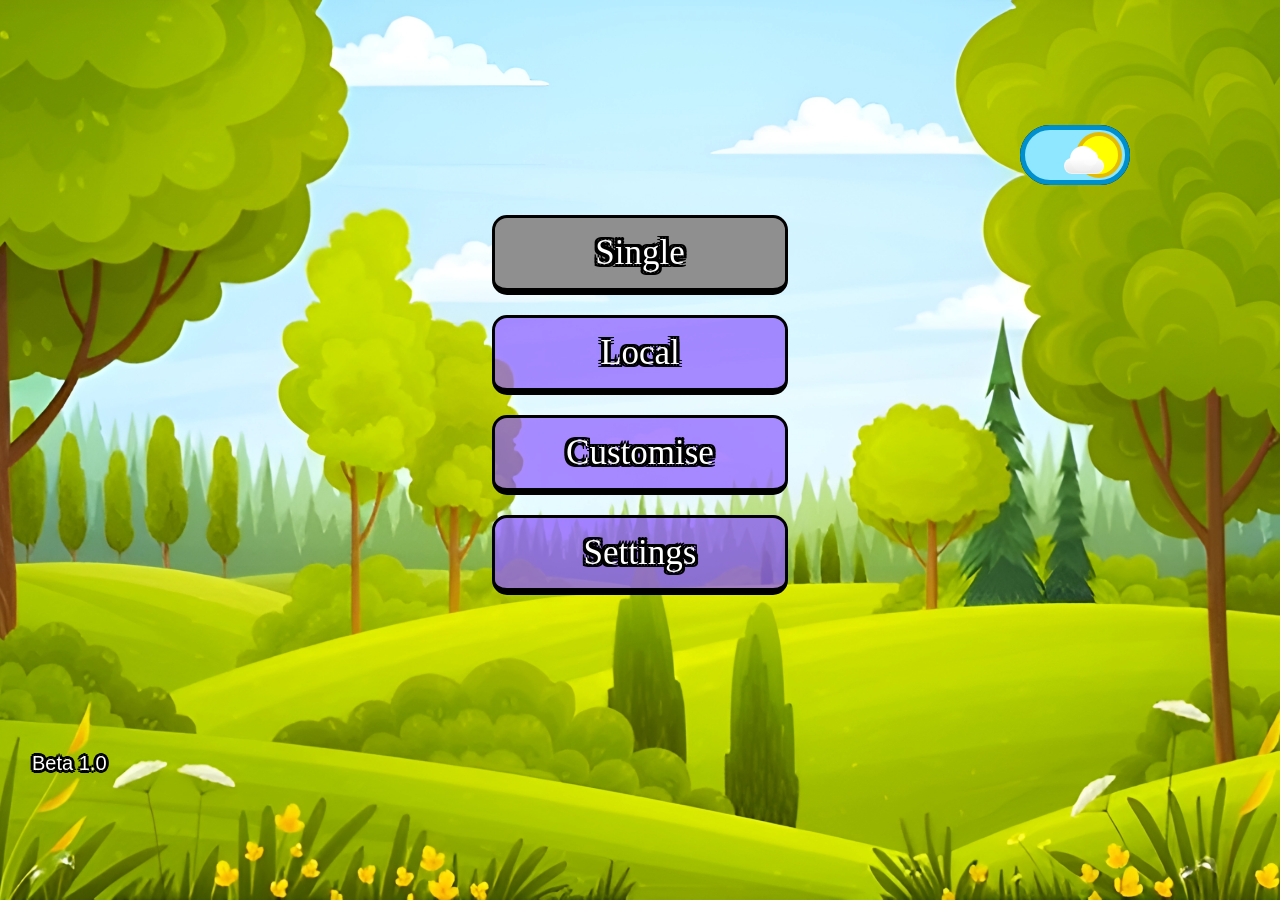
==== menu/menu.html @ 77eb9a35 "Rename index.html to menu.html" ====
<!DOCTYPE html>
<html lang="en">
  <head>
    <script src="./node.js"></script>
    <link rel="stylesheet" href="style.css" />
    <meta charset="UTF-8" />
    <meta name="viewport" content="width=device-width, initial-scale=1.0" />
    <title>Code of Logic</title>
  </head>
  <body>
    <div class="container_day" id="Photo_day">
      <div class="container_daynight">
        <div class="day" id="Day" onclick="Check()">
          <div class="sun" id="Sun"></div>
        </div>
        <div class="cloud" id="Cloud" onclick="Check()"></div>
        <div class="night" id="Night">
          <div class="moon" id="Moon">
            <div class="moon_sircle1"></div>
            <div class="moon_sircle2"></div>
            <div class="moon_sircle3"></div>
          </div>
          <div class="star star1"></div>
          <div class="star star2"></div>
          <div class="star star3"></div>
          <div class="star star4"></div>
          <div class="star star5"></div>
          <div class="star star6"></div>
        </div>
      </div>
      <audio id="Sound" src="./sounds/sound.mp3" type="audio/mpeg"></audio>
      <audio
        id="Sound1"
        src="./sounds/sound copy.mp3"
        type="audio/mpeg"
      ></audio>
      <audio
        id="Sound2"
        src="./sounds/sound copy 2.mp3"
        type="audio/mpeg"
      ></audio>
      <audio
        id="Sound3"
        src="./sounds/sound copy 3.mp3"
        type="audio/mpeg"
      ></audio>
      <div class="container_buttons">
        <div class="button1_day" id="Button_1" onmouseover="Sound()">
          Single
        </div>
        <div class="button2_day" id="Button_2" onmouseover="Sound1()">
          Local
        </div>
        <div class="button3_day" id="Button_3" onmouseover="Sound2()">
          Customise
        </div>
        <div class="button4_day" id="Button_4" onmouseover="Sound3()">
          Settings
        </div>
      </div>
      <div class="container_beta">
        <div class="text_beta">Beta 1.0</div>
      </div>
    </div>
  </body>
</html>
---- menu/style.css ----
body {
  overflow: hidden;
  width: 100%;
  height: 100vh;
  margin: 0;
  color: white;
}
.container_day {
  display: flex;
  height: 100%;
  width: 100%;
  background-image: url(./photo/phone1.png);
  background-repeat: no-repeat;
  background-size: cover;
  background-position: center;
  justify-content: center;
  align-items: center;
  flex-direction: column;
}
.container_night {
  display: flex;
  height: 100%;
  width: 100%;
  background-image: url(./photo/phone2.png);
  background-repeat: no-repeat;
  background-size: cover;
  background-position: center;
  justify-content: center;
  align-items: center;
  flex-direction: column;
}
.button1_day {
  display: flex;
  justify-content: center;
  align-items: center;
  background-color: rgb(143, 143, 143);
  border-radius: 15px;
  border: 3px solid black;
  width: 290px;
  height: 70px;
  font-size: 35px;
  font-family: kavoon;
  cursor: pointer;
  border-bottom: 7px solid black;
  text-shadow: -3px -3px 0 #000, 3px -3px 0 #000, -3px 3px 0 #000,
    3px 3px 0 #000, -3px 0 0 #000, 3px 0 0 #000, 0 -3px 0 #000, 0 3px 0 #000;
}
.button1_day:hover {
  background-color: rgb(92, 92, 92);
}
.button2_day {
  display: flex;
  justify-content: center;
  align-items: center;
  background-color: rgba(140, 90, 255, 0.7);
  border-radius: 15px;
  border: 3px solid black;
  width: 290px;
  height: 70px;
  font-size: 35px;
  border-bottom: 7px solid black;
  font-family: kavoon;
  cursor: pointer;
  margin-top: 20px;
  text-shadow: -3px -3px 0 #000, 3px -3px 0 #000, -3px 3px 0 #000,
    3px 3px 0 #000, -3px 0 0 #000, 3px 0 0 #000, 0 -3px 0 #000, 0 3px 0 #000;
}
.button2_day:hover {
  background-color: rgb(140, 90, 255);
}
.button3_day {
  display: flex;
  justify-content: center;
  align-items: center;
  background-color: rgba(140, 90, 255, 0.7);
  border-radius: 15px;
  border: 3px solid black;
  width: 290px;
  border-bottom: 7px solid black;
  height: 70px;
  font-size: 35px;
  font-family: kavoon;
  cursor: pointer;
  margin-top: 20px;
  text-shadow: -3px -3px 0 #000, 3px -3px 0 #000, -3px 3px 0 #000,
    3px 3px 0 #000, -3px 0 0 #000, 3px 0 0 #000, 0 -3px 0 #000, 0 3px 0 #000;
}
.button3_day:hover {
  background-color: rgb(140, 90, 255);
}
.button4_day {
  display: flex;
  justify-content: center;
  align-items: center;
  background-color: rgba(140, 90, 255, 0.75);
  border-radius: 15px;
  border: 3px solid black;
  width: 290px;
  height: 70px;
  font-size: 35px;
  font-family: kavoon;
  cursor: pointer;
  border-bottom: 7px solid black;
  margin-top: 20px;
  text-shadow: -3px -3px 0 #000, 3px -3px 0 #000, -3px 3px 0 #000,
    3px 3px 0 #000, -3px 0 0 #000, 3px 0 0 #000, 0 -3px 0 #000, 0 3px 0 #000;
}
.button4_day:hover {
  background-color: rgb(97, 24, 255);
}
.button1_night {
  display: flex;
  justify-content: center;
  align-items: center;
  background-color: rgb(0, 255, 51);
  border-radius: 15px;
  border: 3px solid black;
  width: 290px;
  height: 70px;
  font-size: 35px;
  font-family: kavoon;
  cursor: pointer;
  border-bottom: 7px solid black;
  text-shadow: -3px -3px 0 #000, 3px -3px 0 #000, -3px 3px 0 #000,
    3px 3px 0 #000, -3px 0 0 #000, 3px 0 0 #000, 0 -3px 0 #000, 0 3px 0 #000;
}
.button1_night:hover {
  background-color: rgb(54, 0, 180);
}
.button2_night {
  display: flex;
  justify-content: center;
  align-items: center;
  background-color: rgb(0, 255, 51);
  border-radius: 15px;
  border: 3px solid black;
  width: 290px;
  height: 70px;
  font-size: 35px;
  border-bottom: 7px solid black;
  font-family: kavoon;
  cursor: pointer;
  margin-top: 20px;
  text-shadow: -3px -3px 0 #000, 3px -3px 0 #000, -3px 3px 0 #000,
    3px 3px 0 #000, -3px 0 0 #000, 3px 0 0 #000, 0 -3px 0 #000, 0 3px 0 #000;
}
.button2_night:hover {
  background-color: rgb(140, 90, 255);
}
.button3_night {
  display: flex;
  justify-content: center;
  align-items: center;
  background-color: rgb(0, 255, 51);
  border-radius: 15px;
  border: 3px solid black;
  width: 290px;
  border-bottom: 7px solid black;
  height: 70px;
  font-size: 35px;
  font-family: kavoon;
  cursor: pointer;
  margin-top: 20px;
  text-shadow: -3px -3px 0 #000, 3px -3px 0 #000, -3px 3px 0 #000,
    3px 3px 0 #000, -3px 0 0 #000, 3px 0 0 #000, 0 -3px 0 #000, 0 3px 0 #000;
}
.button3_night:hover {
  background-color: rgb(140, 90, 255);
}
.button4_night {
  display: flex;
  justify-content: center;
  align-items: center;
  background-color: rgb(0, 255, 51);
  border-radius: 15px;
  border: 3px solid black;
  width: 290px;
  height: 70px;
  font-size: 35px;
  font-family: kavoon;
  cursor: pointer;
  border-bottom: 7px solid black;
  margin-top: 20px;
  text-shadow: -3px -3px 0 #000, 3px -3px 0 #000, -3px 3px 0 #000,
    3px 3px 0 #000, -3px 0 0 #000, 3px 0 0 #000, 0 -3px 0 #000, 0 3px 0 #000;
}
.button4_day:hover {
  background-color: rgb(97, 24, 255);
}
.container_beta {
  display: flex;
  align-items: end;
  margin-left: 5%;
  width: 100%;
  height: 20%;
}
.text_beta {
  color: white;
  font-size: 20px;
  font-family: "Trebuchet MS", "Lucida Sans Unicode", "Lucida Grande",
    "Lucida Sans", Arial, sans-serif;
  text-shadow: -2px -2px 0 #000, 2px -2px 0 #000, -2px 2px 0 #000,
    2px 2px 0 #000, -3px 0 0 #000, 3px 0 0 #000, 0 -3px 0 #000, 0 3px 0 #000;
}

/*?/////////////////////////////////daynight_button////////////////////////////////////////////////// */
.day {
  position: relative;
  width: 100px;
  height: 50px;
  margin-left: 10px;
  background-color: rgb(143, 231, 255);
  border-radius: 35px;
  border: 5px solid rgb(0, 143, 205);
  cursor: pointer;
  z-index: 1;
}
.sun {
  position: relative;
  width: 38px;
  height: 38px;
  background-color: rgb(255, 255, 0);
  border-radius: 50%;
  margin-left: 51px;
  margin-top: 2px;
  border: 4px solid rgb(229, 187, 0);
}

.cloud {
  background-color: #fff;
  background-image: -webkit-linear-gradient(
    hsla(0, 0%, 0%, 0),
    hsla(0, 0%, 0%, 0.1)
  );
  border-radius: 1em;
  box-shadow: inset 0 0 0 1px hsla(0, 0%, 100%, 0.5);
  display: inline-block;
  height: 1em;
  right: 66px;
  top: 33px;
  position: relative;
  width: 40px;
  cursor: pointer;
  z-index: 1;
}
.cloud:after,
.cloud:before {
  background-color: #fff;
  content: "";
  border-radius: 100%;
  position: absolute;
}
.cloud:after {
  background-image: -webkit-linear-gradient(
    hsla(0, 0%, 0%, 0) 50%,
    hsla(0, 0%, 0%, 0.025)
  );
  height: 1em;
  right: 0.4em;
  top: -0.5em;
  width: 1em;
}
.cloud:before {
  background-image: -webkit-linear-gradient(
    hsla(0, 0%, 0%, 0) 50%,
    hsla(0, 0%, 0%, 0.075)
  );
  height: 1.6em;
  left: 0.4em;
  top: -0.75em;
  width: 1.6em;
}
.container_daynight {
  width: 100%;
  display: flex;
  margin-bottom: 30px;
  justify-content: end;
}
/* /////////////////////day/night////////////////////// */

@keyframes sun_anime {
  0% {
    transform: translate(0);
    opacity: 1;
  }
  70% {
    opacity: 0;
  }
  100% {
    transform: translate(-48px);
    opacity: 0;
  }
}
.sun_anime {
  animation: sun_anime 0.8s;
  animation-fill-mode: forwards;
}
@keyframes cloud_anime {
  0% {
    opacity: 1;
  }
  70% {
    opacity: 0;
  }
  100% {
    opacity: 0;
  }
}
.cloud_anime {
  animation: cloud_anime 0.8s;
  animation-fill-mode: forwards;
}
@keyframes day_anime {
  0% {
    opacity: 1;
  }
  70% {
    opacity: 0;
  }
  100% {
    opacity: 0;
  }
}
.day_anime {
  animation: day_anime 0.8s;
  animation-fill-mode: forwards;
}

.night {
  position: relative;
  right: 150px;
  width: 100px;
  height: 50px;
  background-color: rgb(48, 29, 110);
  border-radius: 35px;
  border: 5px solid rgb(0, 0, 0);
  cursor: pointer;
}
.moon {
  position: relative;
  width: 38px;
  height: 38px;
  background-color: rgb(233, 233, 207);
  border-radius: 50%;
  top: 2px;
  left: 53px;
  border: 4px solid rgb(170, 167, 152);
}
.moon_sircle1 {
  position: relative;
  width: 7px;
  height: 8px;
  top: 5px;
  background-color: rgb(223, 223, 197);
  border: 4px solid rgb(170, 167, 152);
  border-radius: 40px;
}
.moon_sircle2 {
  position: relative;
  width: 5px;
  height: 4px;
  top: 10px;
  left: 17px;
  background-color: rgb(223, 223, 197);
  border: 4px solid rgb(170, 167, 152);
  border-radius: 40px;
}
.moon_sircle3 {
  position: relative;
  width: 1px;
  height: 1px;
  left: 28px;
  bottom: 20px;
  background-color: rgb(223, 223, 197);
  border: 4px solid rgb(170, 167, 152);
  border-radius: 40px;
}
.star {
  position: relative;
  width: 5px;
  height: 5px;
  border-radius: 50%;
  background-color: white;
}
.star.star1 {
  bottom: 7px;
  left: 50px;
}
.star.star2 {
  bottom: 45px;
  left: 55px;
  width: 4px;
  height: 4px;
}
.star.star3 {
  bottom: 43px;
  left: 73px;
  width: 3px;
  height: 3px;
}
.star.star4 {
  bottom: 24px;
  left: 80px;
  width: 5px;
  height: 5px;
}
.star.star5 {
  bottom: 55px;
  left: 86px;
  width: 3px;
  height: 3px;
}
.star.star6 {
  bottom: 43px;
  left: 57px;
  width: 3px;
  height: 3px;
}
@keyframes night_anime {
  0% {
    opacity: 0;
  }
  70% {
    opacity: 1;
  }
  100% {
    opacity: 1;
  }
}
.night_anime {
  animation: night_anime 0.8s;
  animation-fill-mode: forwards;
}
@keyframes moon_anime {
  0% {
    transform: translate(0);
    opacity: 0;
  }
  80% {
    opacity: 1;
  }
  100% {
    transform: translate(-50px);
    opacity: 1;
  }
}
.moon_anime {
  animation: moon_anime 0.8s;
  animation-fill-mode: forwards;
}

@keyframes moon_anime_reverse {
  0% {
    transform: translate(-50px);
    opacity: 1;
  }
  70% {
    opacity: 0;
  }
  100% {
    transform: translate(0);
    opacity: 0;
  }
}
.moon_anime_reverse {
  animation: moon_anime_reverse 0.8s;
  animation-fill-mode: forwards;
}

@keyframes night_anime_reverse {
  0% {
    opacity: 1;
  }
  70% {
    opacity: 0;
  }
  100% {
    opacity: 0;
  }
}
.night_anime_reverse {
  animation: night_anime_reverse 0.8s;
  animation-fill-mode: forwards;
}
@keyframes sun_anime_reverse {
  0% {
    transform: translate(-50px);
    opacity: 0;
  }
  80% {
    opacity: 1;
  }
  100% {
    transform: translate(0);
    opacity: 1;
  }
}
.sun_anime_reverse {
  animation: sun_anime_reverse 0.8s;
  animation-fill-mode: forwards;
}
@keyframes cloud_anime_reverse {
  0% {
    opacity: 0;
  }
  50% {
    opacity: 1;
  }
  100% {
    opacity: 1;
  }
}
.cloud_anime_reverse {
  animation: cloud_anime_reverse 0.8s;
  animation-fill-mode: forwards;
}
@keyframes day_anime_reverse {
  0% {
    opacity: 0;
  }
  50% {
    opacity: 1;
  }
  100% {
    opacity: 1;
  }
}
.day_anime_reverse {
  animation: day_anime_reverse 0.8s;
  animation-fill-mode: forwards;
}

/*////////////////////////////////////////////////////////////////////////*/
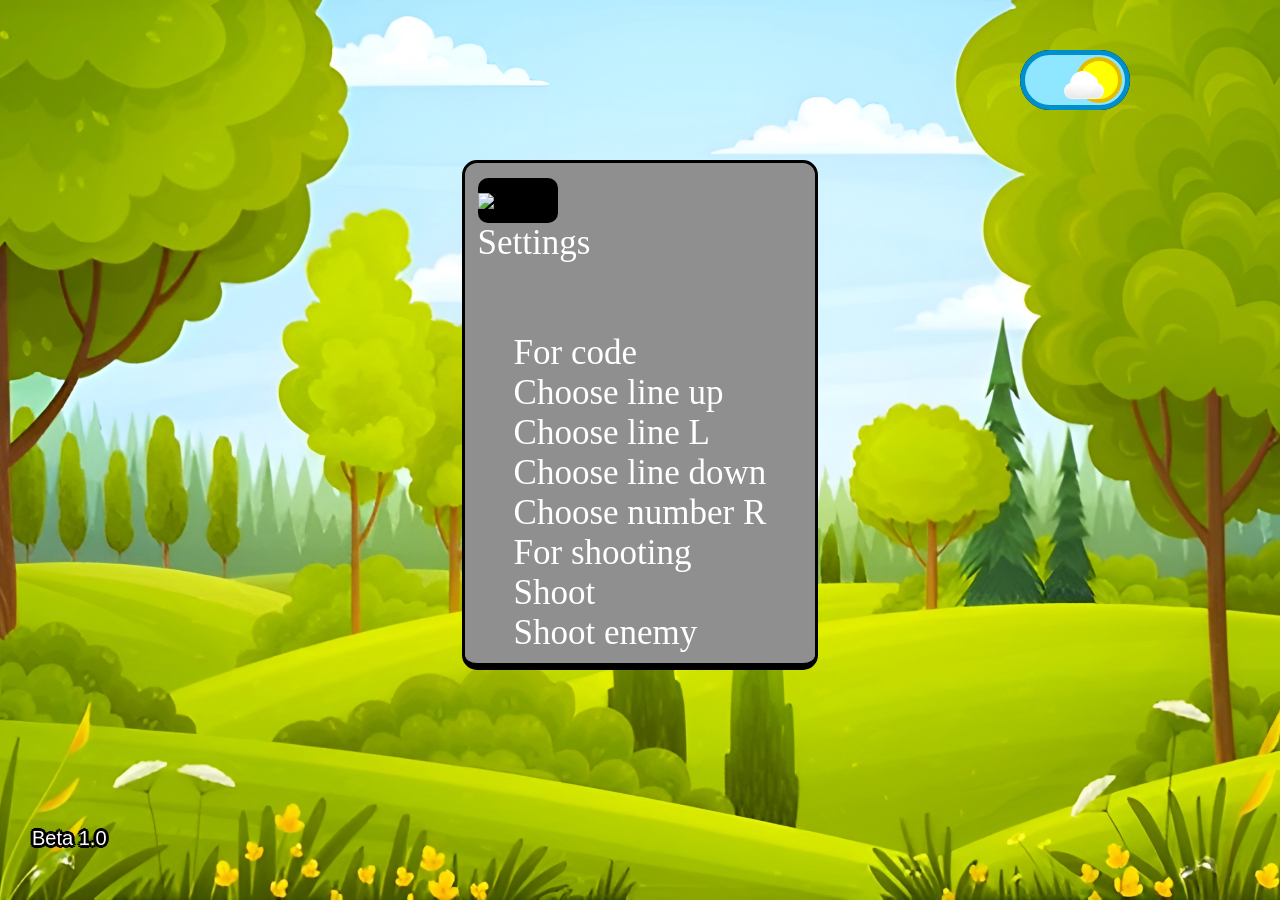
==== commit fc983228: "menu.html" ====
--- a/menu/menu.html
+++ b/menu/menu.html
@@ -1,8 +1,8 @@
 <!DOCTYPE html>
 <html lang="en">
   <head>
-    <script src="./node.js"></script>
-    <link rel="stylesheet" href="style.css" />
+    <script src="./menu.js"></script>
+    <link rel="stylesheet" href="menu.css" />
     <meta charset="UTF-8" />
     <meta name="viewport" content="width=device-width, initial-scale=1.0" />
     <title>Code of Logic</title>
@@ -45,17 +45,117 @@
         type="audio/mpeg"
       ></audio>
       <div class="container_buttons">
-        <div class="button1_day" id="Button_1" onmouseover="Sound()">
+        <div
+          class="button1_day"
+          id="Button_1"
+          style="display: none"
+          onmouseover="Sound()"
+        >
           Single
         </div>
-        <div class="button2_day" id="Button_2" onmouseover="Sound1()">
+        <div
+          class="button2_day"
+          id="Button_2"
+          style="display: none"
+          onmouseover="Sound1()"
+        >
           Local
         </div>
-        <div class="button3_day" id="Button_3" onmouseover="Sound2()">
+        <div
+          class="button3_day"
+          id="Button_3"
+          style="display: none"
+          onmouseover="Sound2()"
+        >
           Customise
         </div>
-        <div class="button4_day" id="Button_4" onmouseover="Sound3()">
+        <div
+          class="button4_day"
+          id="Button_4"
+          style="display: none"
+          onmouseover="Sound3() "
+        >
           Settings
+        </div>
+        <div class="container_sittings" style="display: non">
+          <div class="container_butback">
+            <div class="button_back">
+              <img src="./photo/button_back.png">
+            </div>
+            <div class="text_settings">
+              Settings
+            </div>
+          </div>
+          <div class="container_sound">
+            <div class="sound_settings">
+              <img src="./photo/sound_set.png" alt="">
+            </div>
+            <div class="zero_to_hundred">
+              <div class="block1" style="
+              border-top-left-radius: 25px;
+              border-bottom-left-radius: 25px;
+              background-color: #1ABA00;"
+              ></div>
+              <div class="block1" style=" background-color: #00EA25;"></div>
+              <div class="block1" style=" background-color: #61FF00;"></div>
+              <div class="block1" style=" background-color: #ADFF00;"></div>
+              <div class="block1" style=" background-color: #FAFF00;"></div>
+              <div class="block1" style=" background-color: #FFE500;"></div>
+              <div class="block1" style=" background-color: #FFB800"></div>
+              <div class="block1" style=" background-color: #FF7A00"></div>
+              <div class="block1" style=" background-color: #FF3D00"></div>
+              <div class="block1" style=" background-color: #FF0000; border-top-right-radius: 25px; border-bottom-right-radius: 25px;"></div>
+            </div>
+          </div>
+          <div class="circle"></div>
+          <div class="managment">
+            <div class="for_code">
+              <div class="text_code">
+                For code
+              </div>
+              <div class="block_for_button">
+                <div class="button_words"></div>
+                <div class="text_lineup">
+                  Choose line up
+                </div>
+              </div>
+              <div class="block_for_button">
+                <div class="button_words"></div>
+                <div class="text_lineup">
+                  Choose line L
+                </div>
+              </div>
+              <div class="block_for_button">
+                <div class="button_words"></div>
+                <div class="text_lineup">
+                  Choose line down
+                </div>
+              </div>
+              <div class="block_for_button">
+                <div class="button_words"   ></div>
+                <div class="text_lineup">
+                  Choose number R
+                </div>
+              </div>
+            </div>
+            <div class="for_shooting">
+              <div class="text_shooting">
+                For shooting
+              </div>
+              <div class="block_for_button2">
+                <div class="button_words"></div>
+                <div class="text_lineup2">
+                  Shoot
+                </div>
+              </div>
+              <div class="block_for_button2">
+                <div class="button_words"></div>
+                <div class="text_lineup2">
+                  Shoot enemy
+                </div>
+              </div>
+            </div>
+          </div>
         </div>
       </div>
       <div class="container_beta">
--- a/menu/menu.css
+++ b/menu/menu.css
@@ -0,0 +1,566 @@
+body {
+  overflow: hidden;
+  width: 100%;
+  height: 100vh;
+  margin: 0;
+  color: white;
+}
+.container_day {
+  display: flex;
+  height: 100%;
+  width: 100%;
+  background-image: url(./photo/phone1.png);
+  background-repeat: no-repeat;
+  background-size: cover;
+  background-position: center;
+  justify-content: center;
+  align-items: center;
+  flex-direction: column;
+}
+.container_night {
+  display: flex;
+  height: 100%;
+  width: 100%;
+  background-image: url(./photo/phone2.png);
+  background-repeat: no-repeat;
+  background-size: cover;
+  background-position: center;
+  justify-content: center;
+  align-items: center;
+  flex-direction: column;
+}
+.button1_day {
+  display: flex;
+  justify-content: center;
+  align-items: center;
+  background-color: rgb(9, 83, 47);
+  border-radius: 15px;
+  border: 3px solid black;
+  width: 290px;
+  height: 70px;
+  font-size: 35px;
+  font-family: kavoon;
+  cursor: pointer;
+  border-bottom: 7px solid black;
+  text-shadow: -3px -3px 0 #000, 3px -3px 0 #000, -3px 3px 0 #000,
+    3px 3px 0 #000, -3px 0 0 #000, 3px 0 0 #000, 0 -3px 0 #000, 0 3px 0 #000;
+}
+.button1_day:hover {
+  background-color: rgb(219, 193, 49);
+}
+.button2_day {
+  display: flex;
+  justify-content: center;
+  align-items: center;
+  background-color: rgb(9, 83, 47);
+  border-radius: 15px;
+  border: 3px solid black;
+  width: 290px;
+  height: 70px;
+  font-size: 35px;
+  border-bottom: 7px solid black;
+  font-family: kavoon;
+  cursor: pointer;
+  margin-top: 20px;
+  text-shadow: -3px -3px 0 #000, 3px -3px 0 #000, -3px 3px 0 #000,
+    3px 3px 0 #000, -3px 0 0 #000, 3px 0 0 #000, 0 -3px 0 #000, 0 3px 0 #000;
+}
+.button2_day:hover {
+  background-color: rgb(219, 193, 49);
+}
+.button3_day {
+  display: flex;
+  justify-content: center;
+  align-items: center;
+  background-color: rgb(9, 83, 47);
+  border-radius: 15px;
+  border: 3px solid black;
+  width: 290px;
+  border-bottom: 7px solid black;
+  height: 70px;
+  font-size: 35px;
+  font-family: kavoon;
+  cursor: pointer;
+  margin-top: 20px;
+  text-shadow: -3px -3px 0 #000, 3px -3px 0 #000, -3px 3px 0 #000,
+    3px 3px 0 #000, -3px 0 0 #000, 3px 0 0 #000, 0 -3px 0 #000, 0 3px 0 #000;
+}
+.button3_day:hover {
+  background-color: rgb(219, 193, 49);
+}
+.button4_day {
+  display: flex;
+  justify-content: center;
+  align-items: center;
+  background-color: rgb(9, 83, 47);
+  border-radius: 15px;
+  border: 3px solid black;
+  width: 290px;
+  height: 70px;
+  font-size: 35px;
+  font-family: kavoon;
+  cursor: pointer;
+  border-bottom: 7px solid black;
+  margin-top: 20px;
+  text-shadow: -3px -3px 0 #000, 3px -3px 0 #000, -3px 3px 0 #000,
+    3px 3px 0 #000, -3px 0 0 #000, 3px 0 0 #000, 0 -3px 0 #000, 0 3px 0 #000;
+  color: white;
+}
+.button4_day:hover {
+  background-color: rgb(219, 193, 49);
+}
+.button1_night {
+  display: flex;
+  justify-content: center;
+  align-items: center;
+  background-color: rgb(46, 46, 46);
+  border-radius: 15px;
+  border: 3px solid black;
+  width: 290px;
+  height: 70px;
+  font-size: 35px;
+  font-family: kavoon;
+  cursor: pointer;
+  border-bottom: 7px solid black;
+  text-shadow: -3px -3px 0 #000, 3px -3px 0 #000, -3px 3px 0 #000,
+    3px 3px 0 #000, -3px 0 0 #000, 3px 0 0 #000, 0 -3px 0 #000, 0 3px 0 #000;
+}
+.button1_night:hover {
+  background-color: rgb(102, 0, 255);
+}
+.button2_night {
+  display: flex;
+  justify-content: center;
+  align-items: center;
+  background-color: rgb(46, 46, 46);
+  border-radius: 15px;
+  border: 3px solid black;
+  width: 290px;
+  height: 70px;
+  font-size: 35px;
+  border-bottom: 7px solid black;
+  font-family: kavoon;
+  cursor: pointer;
+  margin-top: 20px;
+  text-shadow: -3px -3px 0 #000, 3px -3px 0 #000, -3px 3px 0 #000,
+    3px 3px 0 #000, -3px 0 0 #000, 3px 0 0 #000, 0 -3px 0 #000, 0 3px 0 #000;
+}
+.button2_night:hover {
+  background-color: rgb(102, 0, 255);
+}
+.button3_night {
+  display: flex;
+  justify-content: center;
+  align-items: center;
+  background-color: rgb(46, 46, 46);
+  border-radius: 15px;
+  border: 3px solid black;
+  width: 290px;
+  border-bottom: 7px solid black;
+  height: 70px;
+  font-size: 35px;
+  font-family: kavoon;
+  cursor: pointer;
+  margin-top: 20px;
+  text-shadow: -3px -3px 0 #000, 3px -3px 0 #000, -3px 3px 0 #000,
+    3px 3px 0 #000, -3px 0 0 #000, 3px 0 0 #000, 0 -3px 0 #000, 0 3px 0 #000;
+}
+.button3_night:hover {
+  background-color: rgb(102, 0, 255);
+}
+.button4_night {
+  display: flex;
+  justify-content: center;
+  align-items: center;
+  background-color: rgb(46, 46, 46);
+  border-radius: 15px;
+  border: 3px solid black;
+  width: 290px;
+  height: 70px;
+  font-size: 35px;
+  font-family: kavoon;
+  cursor: pointer;
+  border-bottom: 7px solid black;
+  margin-top: 20px;
+  text-shadow: -3px -3px 0 #000, 3px -3px 0 #000, -3px 3px 0 #000,
+    3px 3px 0 #000, -3px 0 0 #000, 3px 0 0 #000, 0 -3px 0 #000, 0 3px 0 #000;
+  color: white;
+  text-decoration: none;
+}
+.button4_night:hover {
+  background-color: rgb(102, 0, 255);
+}
+.container_beta {
+  display: flex;
+  align-items: end;
+  margin-left: 5%;
+  width: 100%;
+  height: 20%;
+}
+.text_beta {
+  color: white;
+  font-size: 20px;
+  font-family: "Trebuchet MS", "Lucida Sans Unicode", "Lucida Grande",
+    "Lucida Sans", Arial, sans-serif;
+  text-shadow: -2px -2px 0 #000, 2px -2px 0 #000, -2px 2px 0 #000,
+    2px 2px 0 #000, -3px 0 0 #000, 3px 0 0 #000, 0 -3px 0 #000, 0 3px 0 #000;
+}
+
+/*?/////////////////////////////////daynight_button////////////////////////////////////////////////// */
+.day {
+  position: relative;
+  width: 100px;
+  height: 50px;
+  margin-left: 10px;
+  background-color: rgb(143, 231, 255);
+  border-radius: 35px;
+  border: 5px solid rgb(0, 143, 205);
+  cursor: pointer;
+  z-index: 1;
+}
+.sun {
+  position: relative;
+  width: 38px;
+  height: 38px;
+  background-color: rgb(255, 255, 0);
+  border-radius: 50%;
+  margin-left: 51px;
+  margin-top: 2px;
+  border: 4px solid rgb(229, 187, 0);
+}
+
+.cloud {
+  background-color: #fff;
+  background-image: -webkit-linear-gradient(
+    hsla(0, 0%, 0%, 0),
+    hsla(0, 0%, 0%, 0.1)
+  );
+  border-radius: 1em;
+  box-shadow: inset 0 0 0 1px hsla(0, 0%, 100%, 0.5);
+  display: inline-block;
+  height: 1em;
+  right: 66px;
+  top: 33px;
+  position: relative;
+  width: 40px;
+  cursor: pointer;
+  z-index: 1;
+}
+.cloud:after,
+.cloud:before {
+  background-color: #fff;
+  content: "";
+  border-radius: 100%;
+  position: absolute;
+}
+.cloud:after {
+  background-image: -webkit-linear-gradient(
+    hsla(0, 0%, 0%, 0) 50%,
+    hsla(0, 0%, 0%, 0.025)
+  );
+  height: 1em;
+  right: 0.4em;
+  top: -0.5em;
+  width: 1em;
+}
+.cloud:before {
+  background-image: -webkit-linear-gradient(
+    hsla(0, 0%, 0%, 0) 50%,
+    hsla(0, 0%, 0%, 0.075)
+  );
+  height: 1.6em;
+  left: 0.4em;
+  top: -0.75em;
+  width: 1.6em;
+}
+.container_daynight {
+  width: 100%;
+  display: flex;
+  margin-bottom: 30px;
+  justify-content: end;
+}
+/* /////////////////////day/night////////////////////// */
+
+@keyframes sun_anime {
+  0% {
+    transform: translate(0);
+    opacity: 1;
+  }
+  70% {
+    opacity: 0;
+  }
+  100% {
+    transform: translate(-48px);
+    opacity: 0;
+  }
+}
+.sun_anime {
+  animation: sun_anime 0.8s;
+  animation-fill-mode: forwards;
+}
+@keyframes cloud_anime {
+  0% {
+    opacity: 1;
+  }
+  70% {
+    opacity: 0;
+  }
+  100% {
+    opacity: 0;
+  }
+}
+.cloud_anime {
+  animation: cloud_anime 0.8s;
+  animation-fill-mode: forwards;
+}
+@keyframes day_anime {
+  0% {
+    opacity: 1;
+  }
+  70% {
+    opacity: 0;
+  }
+  100% {
+    opacity: 0;
+  }
+}
+.day_anime {
+  animation: day_anime 0.8s;
+  animation-fill-mode: forwards;
+}
+
+.night {
+  position: relative;
+  right: 150px;
+  width: 100px;
+  height: 50px;
+  background-color: rgb(48, 29, 110);
+  border-radius: 35px;
+  border: 5px solid rgb(0, 0, 0);
+  cursor: pointer;
+}
+.moon {
+  position: relative;
+  width: 38px;
+  height: 38px;
+  background-color: rgb(233, 233, 207);
+  border-radius: 50%;
+  top: 2px;
+  left: 53px;
+  border: 4px solid rgb(170, 167, 152);
+}
+.moon_sircle1 {
+  position: relative;
+  width: 7px;
+  height: 8px;
+  top: 5px;
+  background-color: rgb(223, 223, 197);
+  border: 4px solid rgb(170, 167, 152);
+  border-radius: 40px;
+}
+.moon_sircle2 {
+  position: relative;
+  width: 5px;
+  height: 4px;
+  top: 10px;
+  left: 17px;
+  background-color: rgb(223, 223, 197);
+  border: 4px solid rgb(170, 167, 152);
+  border-radius: 40px;
+}
+.moon_sircle3 {
+  position: relative;
+  width: 1px;
+  height: 1px;
+  left: 28px;
+  bottom: 20px;
+  background-color: rgb(223, 223, 197);
+  border: 4px solid rgb(170, 167, 152);
+  border-radius: 40px;
+}
+.star {
+  position: relative;
+  width: 5px;
+  height: 5px;
+  border-radius: 50%;
+  background-color: white;
+}
+.star.star1 {
+  bottom: 7px;
+  left: 50px;
+}
+.star.star2 {
+  bottom: 45px;
+  left: 55px;
+  width: 4px;
+  height: 4px;
+}
+.star.star3 {
+  bottom: 43px;
+  left: 73px;
+  width: 3px;
+  height: 3px;
+}
+.star.star4 {
+  bottom: 24px;
+  left: 80px;
+  width: 5px;
+  height: 5px;
+}
+.star.star5 {
+  bottom: 55px;
+  left: 86px;
+  width: 3px;
+  height: 3px;
+}
+.star.star6 {
+  bottom: 43px;
+  left: 57px;
+  width: 3px;
+  height: 3px;
+}
+@keyframes night_anime {
+  0% {
+    opacity: 0;
+  }
+  70% {
+    opacity: 1;
+  }
+  100% {
+    opacity: 1;
+  }
+}
+.night_anime {
+  animation: night_anime 0.8s;
+  animation-fill-mode: forwards;
+}
+@keyframes moon_anime {
+  0% {
+    transform: translate(0);
+    opacity: 0;
+  }
+  80% {
+    opacity: 1;
+  }
+  100% {
+    transform: translate(-50px);
+    opacity: 1;
+  }
+}
+.moon_anime {
+  animation: moon_anime 0.8s;
+  animation-fill-mode: forwards;
+}
+
+@keyframes moon_anime_reverse {
+  0% {
+    transform: translate(-50px);
+    opacity: 1;
+  }
+  70% {
+    opacity: 0;
+  }
+  100% {
+    transform: translate(0);
+    opacity: 0;
+  }
+}
+.moon_anime_reverse {
+  animation: moon_anime_reverse 0.8s;
+  animation-fill-mode: forwards;
+}
+
+@keyframes night_anime_reverse {
+  0% {
+    opacity: 1;
+  }
+  70% {
+    opacity: 0;
+  }
+  100% {
+    opacity: 0;
+  }
+}
+.night_anime_reverse {
+  animation: night_anime_reverse 0.8s;
+  animation-fill-mode: forwards;
+}
+@keyframes sun_anime_reverse {
+  0% {
+    transform: translate(-50px);
+    opacity: 0;
+  }
+  80% {
+    opacity: 1;
+  }
+  100% {
+    transform: translate(0);
+    opacity: 1;
+  }
+}
+.sun_anime_reverse {
+  animation: sun_anime_reverse 0.8s;
+  animation-fill-mode: forwards;
+}
+@keyframes cloud_anime_reverse {
+  0% {
+    opacity: 0;
+  }
+  50% {
+    opacity: 1;
+  }
+  100% {
+    opacity: 1;
+  }
+}
+.cloud_anime_reverse {
+  animation: cloud_anime_reverse 0.8s;
+  animation-fill-mode: forwards;
+}
+@keyframes day_anime_reverse {
+  0% {
+    opacity: 0;
+  }
+  50% {
+    opacity: 1;
+  }
+  100% {
+    opacity: 1;
+  }
+}
+.day_anime_reverse {
+  animation: day_anime_reverse 0.8s;
+  animation-fill-mode: forwards;
+}
+
+.container_sittings {
+  display: flex;
+  flex-direction: column;
+
+  align-items: center;
+  background-color: rgba(143, 143, 143);
+  border-radius: 15px;
+  border: 3px solid black;
+  width: 350px;
+  height: 500px;
+  border-bottom: 7px solid black;
+  font-size: 35px;
+  font-family: kavoon;
+  margin-top: 20px;
+}
+.container_sound {
+  display: flex;
+  margin-top: 30px;
+}
+.sound_photo {
+  width: 50px;
+  height: 50px;
+}
+.button_back {
+  width: 80px;
+  height: 45px;
+  background-color: #000;
+  margin-right: 245px;
+  margin-top: 15px;
+  border-radius: 10px;
+}
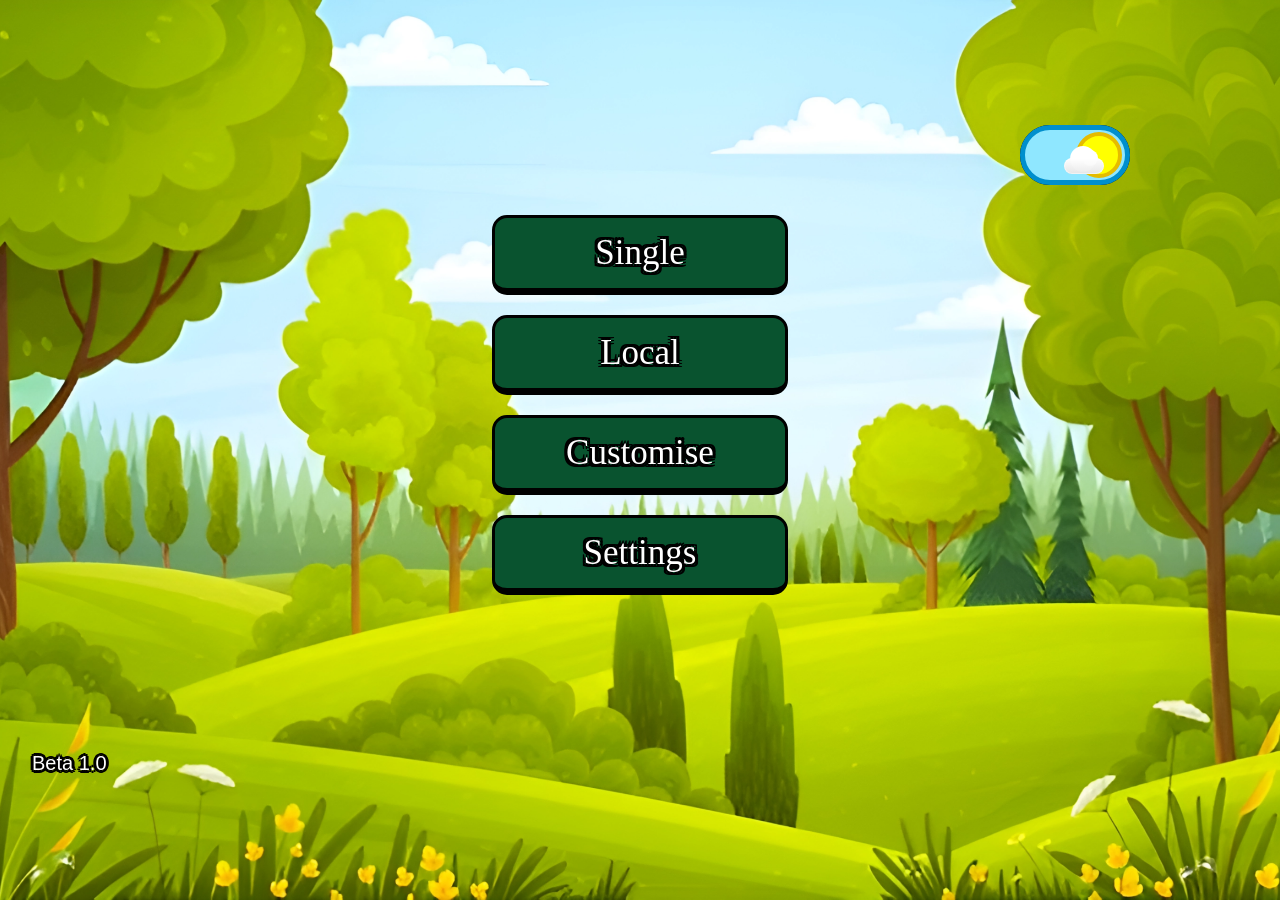
==== commit de6053f9: "menu.html" ====
--- a/menu/menu.html
+++ b/menu/menu.html
@@ -44,115 +44,106 @@
         src="./sounds/sound copy 3.mp3"
         type="audio/mpeg"
       ></audio>
-      <div class="container_buttons">
-        <div
-          class="button1_day"
-          id="Button_1"
-          style="display: none"
-          onmouseover="Sound()"
-        >
+      <audio
+        id="Sound_enter"
+        src="sounds/sound_enter.mp3"
+        type="audio/mpeg"
+      ></audio>
+      <audio
+        id="Sound_back"
+        src="sounds/sound_back.mp3"
+        type="audio/mpeg"
+      ></audio>
+
+      <div class="container_buttons" id="Buttons">
+        <div class="button1_day" id="Button_1" onmouseover="Sound()">
           Single
         </div>
-        <div
-          class="button2_day"
-          id="Button_2"
-          style="display: none"
-          onmouseover="Sound1()"
-        >
+        <div class="button2_day" id="Button_2" onmouseover="Sound1()">
           Local
         </div>
-        <div
-          class="button3_day"
-          id="Button_3"
-          style="display: none"
-          onmouseover="Sound2()"
-        >
+        <div class="button3_day" id="Button_3" onmouseover="Sound2()">
           Customise
         </div>
         <div
           class="button4_day"
           id="Button_4"
-          style="display: none"
-          onmouseover="Sound3() "
+          onmouseover="Sound3()"
+          onclick="Settings(); Sound_enter()"
         >
           Settings
         </div>
-        <div class="container_sittings" style="display: non">
+      </div>
+      <div class="container_none">
+        <div class="container_sittings" style="display: none" id="Settings">
           <div class="container_butback">
-            <div class="button_back">
-              <img src="./photo/button_back.png">
+            <div class="button_back" onclick="Settings_back(); Sound_back()">
+              <img src="./photo/button_back.png" />
             </div>
-            <div class="text_settings">
-              Settings
-            </div>
+            <div class="text_settings">Settings</div>
           </div>
           <div class="container_sound">
             <div class="sound_settings">
-              <img src="./photo/sound_set.png" alt="">
+              <img src="./photo/sound_set.png" />
             </div>
             <div class="zero_to_hundred">
-              <div class="block1" style="
-              border-top-left-radius: 25px;
-              border-bottom-left-radius: 25px;
-              background-color: #1ABA00;"
+              <div
+                class="block1"
+                style="
+                  border-top-left-radius: 25px;
+                  border-bottom-left-radius: 25px;
+                  background-color: #1aba00;
+                "
               ></div>
-              <div class="block1" style=" background-color: #00EA25;"></div>
-              <div class="block1" style=" background-color: #61FF00;"></div>
-              <div class="block1" style=" background-color: #ADFF00;"></div>
-              <div class="block1" style=" background-color: #FAFF00;"></div>
-              <div class="block1" style=" background-color: #FFE500;"></div>
-              <div class="block1" style=" background-color: #FFB800"></div>
-              <div class="block1" style=" background-color: #FF7A00"></div>
-              <div class="block1" style=" background-color: #FF3D00"></div>
-              <div class="block1" style=" background-color: #FF0000; border-top-right-radius: 25px; border-bottom-right-radius: 25px;"></div>
+              <div class="block1" style="background-color: #00ea25"></div>
+              <div class="block1" style="background-color: #61ff00"></div>
+              <div class="block1" style="background-color: #adff00"></div>
+              <div class="block1" style="background-color: #faff00"></div>
+              <div class="block1" style="background-color: #ffe500"></div>
+              <div class="block1" style="background-color: #ffb800"></div>
+              <div class="block1" style="background-color: #ff7a00"></div>
+              <div class="block1" style="background-color: #ff3d00"></div>
+              <div
+                class="block1"
+                style="
+                  background-color: #ff0000;
+                  border-top-right-radius: 25px;
+                  border-bottom-right-radius: 25px;
+                "
+              >
+                <div class="circle" id="Circle"></div>
+              </div>
             </div>
           </div>
-          <div class="circle"></div>
           <div class="managment">
             <div class="for_code">
-              <div class="text_code">
-                For code
+              <div class="text_code">For code</div>
+              <div class="block_for_button">
+                <div class="button_words"></div>
+                <div class="text_lineup">Choose line up</div>
               </div>
               <div class="block_for_button">
                 <div class="button_words"></div>
-                <div class="text_lineup">
-                  Choose line up
-                </div>
+                <div class="text_lineup">Choose line L</div>
               </div>
               <div class="block_for_button">
                 <div class="button_words"></div>
-                <div class="text_lineup">
-                  Choose line L
-                </div>
+                <div class="text_lineup">Choose line down</div>
               </div>
               <div class="block_for_button">
                 <div class="button_words"></div>
-                <div class="text_lineup">
-                  Choose line down
-                </div>
-              </div>
-              <div class="block_for_button">
-                <div class="button_words"   ></div>
-                <div class="text_lineup">
-                  Choose number R
-                </div>
+                <div class="text_lineup">Choose number R</div>
               </div>
             </div>
             <div class="for_shooting">
-              <div class="text_shooting">
-                For shooting
+              <div class="text_shooting">For shooting</div>
+              <div class="block_for_button2">
+                <div class="button_words"></div>
+                <div class="text_lineup2">Shoot</div>
               </div>
               <div class="block_for_button2">
                 <div class="button_words"></div>
-                <div class="text_lineup2">
-                  Shoot
-                </div>
-              </div>
-              <div class="block_for_button2">
-                <div class="button_words"></div>
-                <div class="text_lineup2">
-                  Shoot enemy
-                </div>
+                <div class="text_lineup2">Shoot enemy</div>
               </div>
             </div>
           </div>
--- a/menu/menu.css
+++ b/menu/menu.css
@@ -4,6 +4,7 @@
   height: 100vh;
   margin: 0;
   color: white;
+  user-select: none;
 }
 .container_day {
   display: flex;
@@ -532,35 +533,178 @@
   animation: day_anime_reverse 0.8s;
   animation-fill-mode: forwards;
 }
-
+/* це загальний клас для всього що є в налаштуваннях */
 .container_sittings {
   display: flex;
   flex-direction: column;
 
   align-items: center;
-  background-color: rgba(143, 143, 143);
-  border-radius: 15px;
-  border: 3px solid black;
-  width: 350px;
-  height: 500px;
-  border-bottom: 7px solid black;
-  font-size: 35px;
-  font-family: kavoon;
-  margin-top: 20px;
-}
+  background-color: #7c7c7c;
+  border-radius: 15px;
+  border: 4px solid black;
+  width: 586px;
+  height: 460px;
+  border-bottom: 7px solid black;
+  font-size: 35px;
+  font-family: kavoon;
+}
+
+/* Цей клас для кнопки назад і тексту */
+.container_butback {
+  display: flex;
+  justify-content: left;
+  flex-direction: row;
+  margin-bottom: -5px;
+}
+
+.button_back {
+  display: flex;
+  width: 55px;
+  height: 47px;
+  margin-left: -60%;
+  margin-top: 5%;
+  cursor: pointer;
+}
+
+.text_settings {
+  display: flex;
+  margin-left: 55%;
+  margin-top: 3%;
+  color: white;
+  font-size: 50px;
+  font-family: Kavoon;
+  text-shadow: -2px -2px 0 #000, 2px -2px 0 #000, -2px 2px 0 #000,
+    2px 2px 0 #000, -3px 0 0 #000, 3px 0 0 #000, 0 -3px 0 #000, 0 3px 0 #000;
+}
+/* цей для налаштування звуку */
 .container_sound {
   display: flex;
-  margin-top: 30px;
-}
-.sound_photo {
-  width: 50px;
-  height: 50px;
-}
-.button_back {
-  width: 80px;
+  flex-direction: row;
+}
+
+.sound_settings {
+  display: flex;
+  width: 30px;
   height: 45px;
-  background-color: #000;
-  margin-right: 245px;
-  margin-top: 15px;
-  border-radius: 10px;
-}
+  margin-left: -5%;
+  margin-top: 5px;
+  cursor: pointer;
+}
+
+.zero_to_hundred {
+  display: flex;
+  flex-direction: row;
+  margin-left: 12%;
+}
+
+.block1 {
+  width: 38px;
+  height: 18px;
+  border: 2px solid black;
+  background-color: #00ea25;
+  margin-top: 4.3%;
+}
+
+.circle {
+  position: relative;
+  width: 30px;
+  height: 30px;
+  border: 3px solid black;
+  border-radius: 50%;
+  background-color: #fff;
+  margin-top: -20%;
+  margin-left: -1040%;
+  cursor: pointer;
+}
+
+/* для кнопок */
+.managment {
+  display: flex;
+  flex-direction: row;
+  margin-top: 5%;
+}
+/* для половини та що зліва */
+.for_code {
+  display: flex;
+  flex-direction: column;
+  margin-left: 5%;
+}
+
+.text_code {
+  margin-bottom: 20px;
+  color: white;
+  font-size: 25px;
+  font-family: Kavoon;
+  text-shadow: -2px -2px 0 #000, 2px -2px 0 #000, -2px 2px 0 #000,
+    2px 2px 0 #000, -3px 0 0 #000, 3px 0 0 #000, 0 -3px 0 #000, 0 3px 0 #000;
+  margin-left: -35%;
+}
+/* для того щоб поєдати кнопку з текстом */
+.block_for_button {
+  display: flex;
+  text-align: center;
+  margin-left: -40%;
+}
+/*  сама кнопка */
+.button_words {
+  display: flex;
+  justify-content: center;
+  text-align: center;
+  width: 45px;
+  height: 45px;
+  border: 3px solid black;
+  border-radius: 16px;
+  background-color: #fff;
+  margin: 2%;
+}
+/* текст для всього */
+.text_lineup {
+  margin-top: 6%;
+  color: white;
+  font-size: 20px;
+  line-height: 28.58px;
+  font-weight: 400px;
+  font-family: Kavoon;
+  text-shadow: -2px -2px 0 #000, 2px -2px 0 #000, -2px 2px 0 #000,
+    2px 2px 0 #000, -3px 0 0 #000, 3px 0 0 #000, 0 -3px 0 #000, 0 3px 0 #000;
+  white-space: nowrap;
+  text-align: center;
+}
+/* для другої половини що з права */
+.for_shooting {
+  color: white;
+  font-size: 25px;
+  font-family: Kavoon;
+  text-shadow: -2px -2px 0 #000, 2px -2px 0 #000, -2px 2px 0 #000,
+    2px 2px 0 #000, -3px 0 0 #000, 3px 0 0 #000, 0 -3px 0 #000, 0 3px 0 #000;
+  margin-left: 17%;
+}
+
+.text_shooting {
+  margin-bottom: 20px;
+  color: white;
+  font-size: 25px;
+  font-family: Kavoon;
+  text-shadow: -2px -2px 0 #000, 2px -2px 0 #000, -2px 2px 0 #000,
+    2px 2px 0 #000, -3px 0 0 #000, 3px 0 0 #000, 0 -3px 0 #000, 0 3px 0 #000;
+  margin-left: -15%;
+}
+
+.text_lineup2 {
+  margin-left: 2%;
+  margin-top: 7%;
+  color: white;
+  font-size: 20px;
+  line-height: 28.58px;
+  font-weight: 400px;
+  font-family: Kavoon;
+  text-shadow: -2px -2px 0 #000, 2px -2px 0 #000, -2px 2px 0 #000,
+    2px 2px 0 #000, -3px 0 0 #000, 3px 0 0 #000, 0 -3px 0 #000, 0 3px 0 #000;
+  white-space: nowrap;
+  text-align: center;
+}
+
+.block_for_button2 {
+  display: flex;
+  margin-left: -20%;
+}
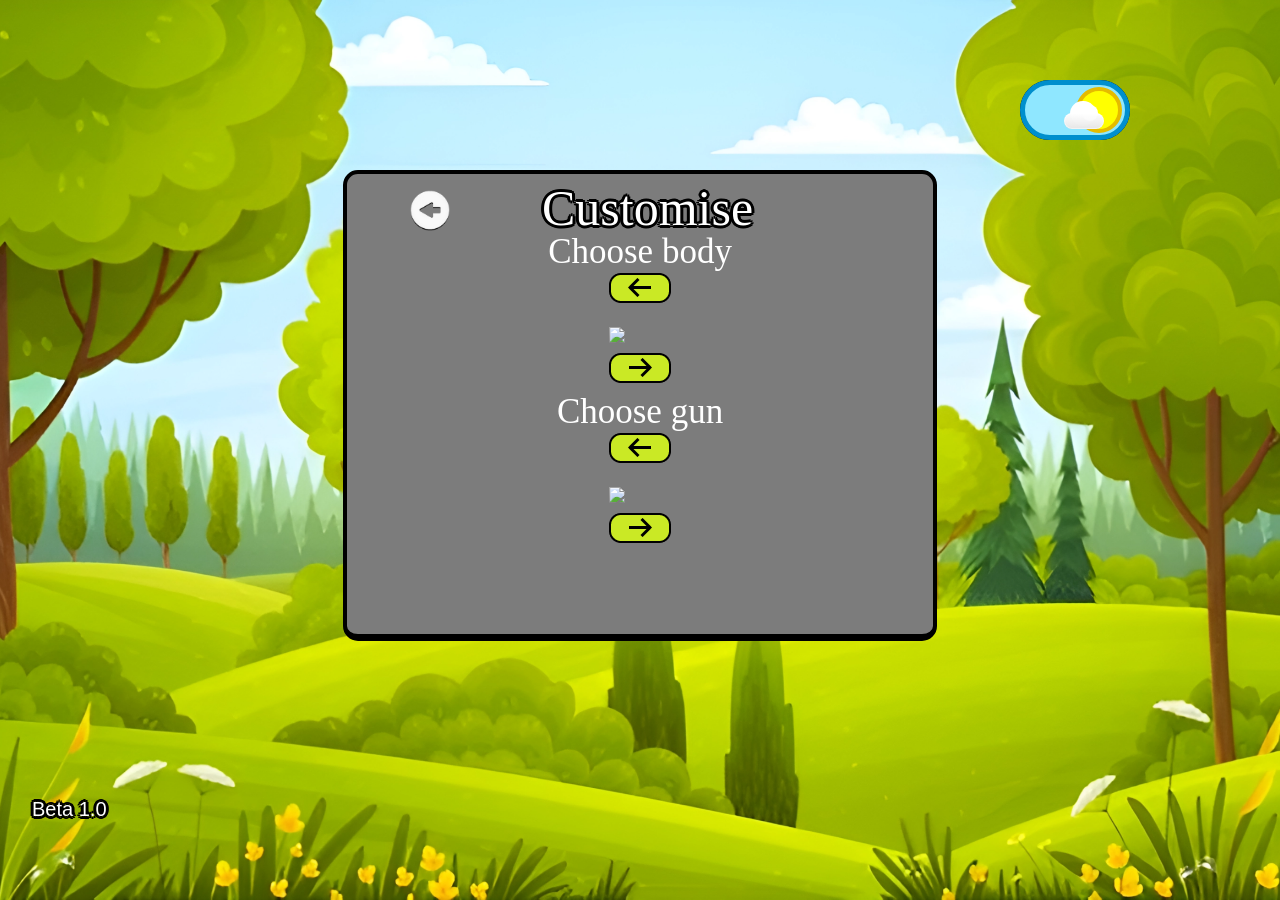
==== commit 399cb18c: "menu.html" ====
--- a/menu/menu.html
+++ b/menu/menu.html
@@ -56,17 +56,18 @@
       ></audio>
 
       <div class="container_buttons" id="Buttons">
-        <div class="button1_day" id="Button_1" onmouseover="Sound()">
+        <div class="button1_day" style="display: none;" id="Button_1" onmouseover="Sound()">
           Single
         </div>
-        <div class="button2_day" id="Button_2" onmouseover="Sound1()">
+        <div class="button2_day" style="display: none;"  id="Button_2" onmouseover="Sound1()">
           Local
         </div>
-        <div class="button3_day" id="Button_3" onmouseover="Sound2()">
+        <div class="button3_day" style="display: none;"  id="Button_3" onmouseover="Sound2()">
           Customise
         </div>
         <div
           class="button4_day"
+          style="display: none;"
           id="Button_4"
           onmouseover="Sound3()"
           onclick="Settings(); Sound_enter()"
@@ -74,6 +75,44 @@
           Settings
         </div>
       </div>
+      <div class="container_none2">
+        <div class="container_customise_day" id="Customise">
+          <div class="container_butback2">
+            <div class="button_back2" onclick="Settings_back(); Sound_back()">
+              <img src="./photo/button_back.png" />
+            </div>
+            <div class="text_customise">Customise</div>
+          </div>
+          <div class="text_for_body">
+            Choose body
+          </div>
+          <div class="bady">
+            <div class="button_customise_1">
+              <img src="./photo/button_for_custom2.png">
+            </div>
+            <div class="skin">
+              <img src="./photo/Skin1.png">
+            </div>
+            <div class="button_customise_2">
+              <img src="./photo/button_for_custom .png">
+            </div>
+          </div>
+          <div class="text_for_gun">
+            Choose gun
+          </div>
+          <div class="guns">
+            <div class="button_customise_3">
+              <img src="./photo/button_for_custom2.png">
+            </div>
+            <div class="photo_gun">
+              <img src="./photo/gun1.png">
+            </div>
+            <div class="button_customise_4">
+              <img src="./photo/button_for_custom .png">
+            </div>
+          </div>
+        </div>
+      </div>
       <div class="container_none">
         <div class="container_sittings" style="display: none" id="Settings">
           <div class="container_butback">
@@ -88,23 +127,55 @@
             </div>
             <div class="zero_to_hundred">
               <div
-                class="block1"
+                class="block1_day"
                 style="
                   border-top-left-radius: 25px;
                   border-bottom-left-radius: 25px;
                   background-color: #1aba00;
                 "
               ></div>
-              <div class="block1" style="background-color: #00ea25"></div>
-              <div class="block1" style="background-color: #61ff00"></div>
-              <div class="block1" style="background-color: #adff00"></div>
-              <div class="block1" style="background-color: #faff00"></div>
-              <div class="block1" style="background-color: #ffe500"></div>
-              <div class="block1" style="background-color: #ffb800"></div>
-              <div class="block1" style="background-color: #ff7a00"></div>
-              <div class="block1" style="background-color: #ff3d00"></div>
-              <div
-                class="block1"
+              <div
+                class="block1_day"
+                id="Color"
+                style="background-color: #00ea25"
+              ></div>
+              <div
+                class="block1_day"
+                id="Color"
+                style="background-color: #61ff00"
+              ></div>
+              <div
+                class="block1_day"
+                id="Color"
+                style="background-color: #adff00"
+              ></div>
+              <div
+                class="block1_day"
+                id="Color"
+                style="background-color: #faff00"
+              ></div>
+              <div
+                class="block1_day"
+                id="Color"
+                style="background-color: #ffe500"
+              ></div>
+              <div
+                class="block1_day"
+                id="Color"
+                style="background-color: #ffb800"
+              ></div>
+              <div
+                class="block1_day"
+                id="Color"
+                style="background-color: #ff7a00"
+              ></div>
+              <div
+                class="block1_day"
+                id="Color"
+                style="background-color: #ff3d00"
+              ></div>
+              <div
+                class="block1_day"
                 style="
                   background-color: #ff0000;
                   border-top-right-radius: 25px;
--- a/menu/menu.css
+++ b/menu/menu.css
@@ -533,11 +533,10 @@
   animation: day_anime_reverse 0.8s;
   animation-fill-mode: forwards;
 }
-/* це загальний клас для всього що є в налаштуваннях */
-.container_sittings {
+
+.container_customise_day {
   display: flex;
   flex-direction: column;
-
   align-items: center;
   background-color: #7c7c7c;
   border-radius: 15px;
@@ -548,6 +547,79 @@
   font-size: 35px;
   font-family: kavoon;
 }
+
+.container_customise_night {
+  display: flex;
+  flex-direction: column;
+  align-items: center;
+  background-color: #383838;
+  border-radius: 15px;
+  border: 4px solid black;
+  width: 586px;
+  height: 460px;
+  border-bottom: 7px solid black;
+  font-size: 35px;
+  font-family: kavoon;
+}
+
+.container_butback2 {
+  display: flex;
+  justify-content:center;
+  text-align: center;
+  flex-direction: row;
+  margin-bottom: -5px;
+}
+
+.button_back2 {
+  display: flex;
+  width: 55px;
+  height: 47px;
+  margin-left: -45%;
+  margin-top: 5%;
+  cursor: pointer;
+}
+
+.text_customise {
+  display: flex;
+  margin-left: 30%;
+  margin-top: 2%;
+  color: white;
+  font-size: 50px;
+  font-family: Kavoon;
+  text-shadow: -2px -2px 0 #000, 2px -2px 0 #000, -2px 2px 0 #000,
+    2px 2px 0 #000, -3px 0 0 #000, 3px 0 0 #000, 0 -3px 0 #000, 0 3px 0 #000;
+}
+
+/* це загальний клас для всього що є в налаштуваннях */
+.container_sittings_day {
+  display: flex;
+  flex-direction: column;
+  align-items: center;
+  background-color: #7c7c7c;
+  border-radius: 15px;
+  border: 4px solid black;
+  width: 586px;
+  height: 460px;
+  border-bottom: 7px solid black;
+  font-size: 35px;
+  font-family: kavoon;
+}
+
+.container_sittings_night {
+  display: flex;
+  flex-direction: column;
+  align-items: center;
+  background-color: #383838;
+  border-radius: 15px;
+  border: 4px solid black;
+  width: 586px;
+  height: 460px;
+  border-bottom: 7px solid black;
+  font-size: 35px;
+  font-family: kavoon;
+}
+
+
 
 /* Цей клас для кнопки назад і тексту */
 .container_butback {
@@ -597,7 +669,7 @@
   margin-left: 12%;
 }
 
-.block1 {
+.block1_day {
   width: 38px;
   height: 18px;
   border: 2px solid black;
@@ -708,3 +780,4 @@
   display: flex;
   margin-left: -20%;
 }
+
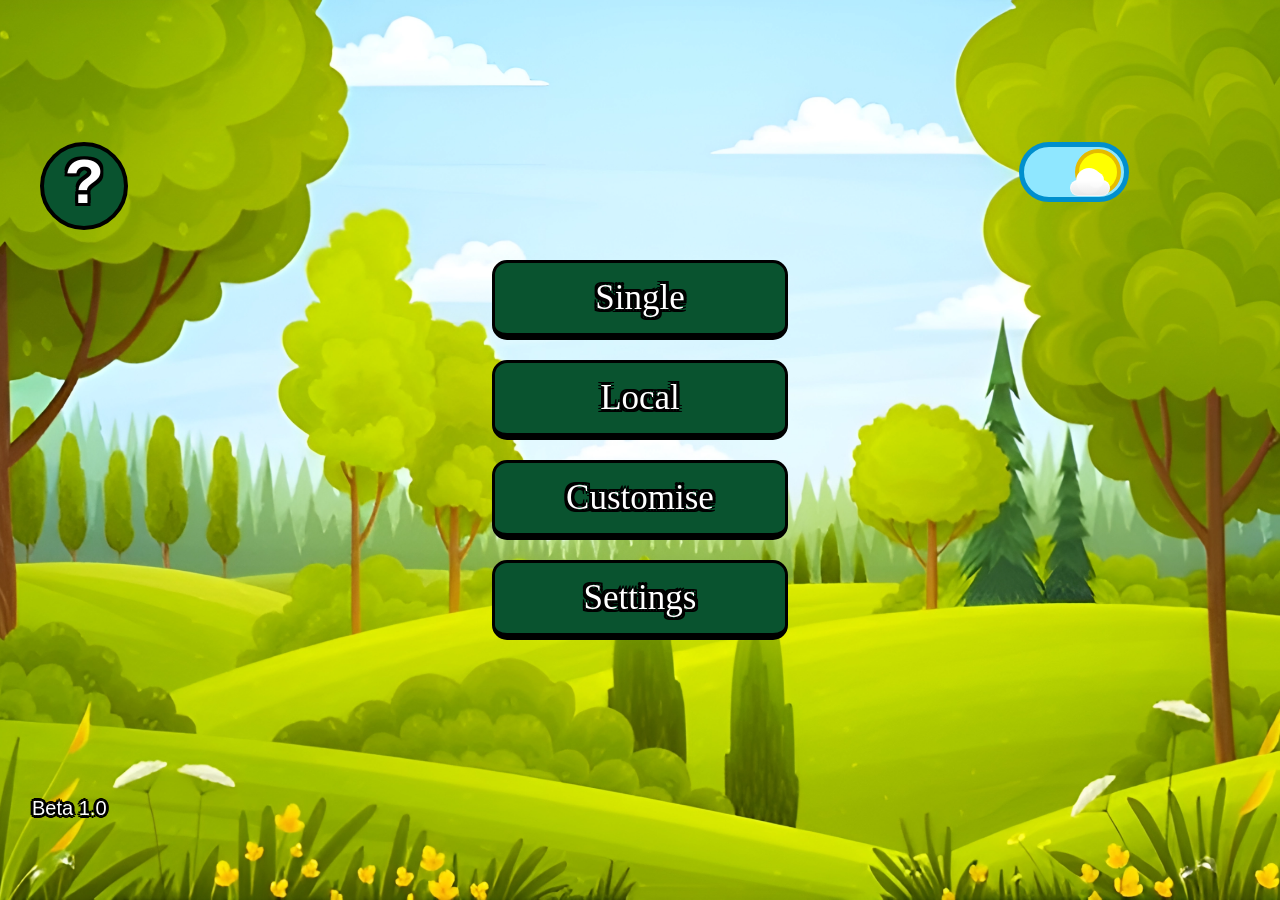
==== commit 57dd4e19: "menu.html" ====
--- a/menu/menu.html
+++ b/menu/menu.html
@@ -9,11 +9,16 @@
   </head>
   <body>
     <div class="container_day" id="Photo_day">
-      <div class="container_daynight">
+      <div class="container_daynight" id="Day_night">
+        <div class="rules_day">
+          <b>?</b>
+        </div>
+
         <div class="day" id="Day" onclick="Check()">
+          <div class="cloud" id="Cloud"></div>
           <div class="sun" id="Sun"></div>
         </div>
-        <div class="cloud" id="Cloud" onclick="Check()"></div>
+
         <div class="night" id="Night">
           <div class="moon" id="Moon">
             <div class="moon_sircle1"></div>
@@ -56,18 +61,22 @@
       ></audio>
 
       <div class="container_buttons" id="Buttons">
-        <div class="button1_day" style="display: none;" id="Button_1" onmouseover="Sound()">
+        <div class="button1_day" id="Button_1" onmouseover="Sound()">
           Single
         </div>
-        <div class="button2_day" style="display: none;"  id="Button_2" onmouseover="Sound1()">
+        <div class="button2_day" id="Button_2" onmouseover="Sound1()">
           Local
         </div>
-        <div class="button3_day" style="display: none;"  id="Button_3" onmouseover="Sound2()">
+        <div
+          class="button3_day"
+          id="Button_3"
+          onmouseover="Sound2()"
+          onclick="Customise(), Sound_enter()"
+        >
           Customise
         </div>
         <div
           class="button4_day"
-          style="display: none;"
           id="Button_4"
           onmouseover="Sound3()"
           onclick="Settings(); Sound_enter()"
@@ -75,147 +84,189 @@
           Settings
         </div>
       </div>
-      <div class="container_none2">
-        <div class="container_customise_day" id="Customise">
-          <div class="container_butback2">
-            <div class="button_back2" onclick="Settings_back(); Sound_back()">
-              <img src="./photo/button_back.png" />
-            </div>
-            <div class="text_customise">Customise</div>
-          </div>
-          <div class="text_for_body">
-            Choose body
-          </div>
-          <div class="bady">
-            <div class="button_customise_1">
-              <img src="./photo/button_for_custom2.png">
-            </div>
-            <div class="skin">
-              <img src="./photo/Skin1.png">
-            </div>
-            <div class="button_customise_2">
-              <img src="./photo/button_for_custom .png">
-            </div>
-          </div>
-          <div class="text_for_gun">
-            Choose gun
-          </div>
-          <div class="guns">
-            <div class="button_customise_3">
-              <img src="./photo/button_for_custom2.png">
-            </div>
-            <div class="photo_gun">
-              <img src="./photo/gun1.png">
-            </div>
-            <div class="button_customise_4">
-              <img src="./photo/button_for_custom .png">
-            </div>
-          </div>
-        </div>
-      </div>
-      <div class="container_none">
-        <div class="container_sittings" style="display: none" id="Settings">
-          <div class="container_butback">
-            <div class="button_back" onclick="Settings_back(); Sound_back()">
-              <img src="./photo/button_back.png" />
-            </div>
-            <div class="text_settings">Settings</div>
-          </div>
-          <div class="container_sound">
-            <div class="sound_settings">
-              <img src="./photo/sound_set.png" />
-            </div>
-            <div class="zero_to_hundred">
-              <div
-                class="block1_day"
-                style="
-                  border-top-left-radius: 25px;
-                  border-bottom-left-radius: 25px;
-                  background-color: #1aba00;
-                "
-              ></div>
-              <div
-                class="block1_day"
-                id="Color"
-                style="background-color: #00ea25"
-              ></div>
-              <div
-                class="block1_day"
-                id="Color"
-                style="background-color: #61ff00"
-              ></div>
-              <div
-                class="block1_day"
-                id="Color"
-                style="background-color: #adff00"
-              ></div>
-              <div
-                class="block1_day"
-                id="Color"
-                style="background-color: #faff00"
-              ></div>
-              <div
-                class="block1_day"
-                id="Color"
-                style="background-color: #ffe500"
-              ></div>
-              <div
-                class="block1_day"
-                id="Color"
-                style="background-color: #ffb800"
-              ></div>
-              <div
-                class="block1_day"
-                id="Color"
-                style="background-color: #ff7a00"
-              ></div>
-              <div
-                class="block1_day"
-                id="Color"
-                style="background-color: #ff3d00"
-              ></div>
-              <div
-                class="block1_day"
-                style="
-                  background-color: #ff0000;
-                  border-top-right-radius: 25px;
-                  border-bottom-right-radius: 25px;
-                "
-              >
-                <div class="circle" id="Circle"></div>
-              </div>
-            </div>
-          </div>
-          <div class="managment">
-            <div class="for_code">
-              <div class="text_code">For code</div>
-              <div class="block_for_button">
-                <div class="button_words"></div>
-                <div class="text_lineup">Choose line up</div>
-              </div>
-              <div class="block_for_button">
-                <div class="button_words"></div>
-                <div class="text_lineup">Choose line L</div>
-              </div>
-              <div class="block_for_button">
-                <div class="button_words"></div>
-                <div class="text_lineup">Choose line down</div>
-              </div>
-              <div class="block_for_button">
-                <div class="button_words"></div>
-                <div class="text_lineup">Choose number R</div>
-              </div>
-            </div>
-            <div class="for_shooting">
-              <div class="text_shooting">For shooting</div>
-              <div class="block_for_button2">
-                <div class="button_words"></div>
-                <div class="text_lineup2">Shoot</div>
-              </div>
-              <div class="block_for_button2">
-                <div class="button_words"></div>
-                <div class="text_lineup2">Shoot enemy</div>
-              </div>
+
+      <div class="container_customise_day" id="Customise" style="display: none">
+        <div
+          class="container_butback2"
+          onclick="Customise_back(), Sound_back()"
+        >
+          <div class="button_back2">
+            <img src="./photo/button_back.png" />
+          </div>
+          <div class="text_customise">Customise</div>
+        </div>
+        <div class="text_for_bady">Choose body</div>
+        <div class="bady">
+          <div class="button_customise_1">
+            <img src="./photo/button_for_custom2.png" />
+          </div>
+          <div class="skin">
+            <img src="./photo/Skin1.png" />
+          </div>
+          <div class="button_customise_2">
+            <img src="./photo/button_for_custom .png" />
+          </div>
+        </div>
+        <div class="text_for_gun">Choose gun</div>
+        <div class="guns">
+          <div class="button_customise_3">
+            <img src="./photo/button_for_custom2.png" />
+          </div>
+          <div class="photo_gun">
+            <img src="./photo/gun1.png" />
+          </div>
+          <div class="button_customise_4">
+            <img src="./photo/button_for_custom .png" />
+          </div>
+        </div>
+      </div>
+      <div class="container_sittings" style="display: none" id="Settings">
+        <div class="container_butback">
+          <div class="button_back" onclick="Settings_back(); Sound_back()">
+            <img src="./photo/button_back.png" />
+          </div>
+          <div class="text_settings">Settings</div>
+        </div>
+        <div class="container_sound">
+          <div class="sound_settings">
+            <img
+              src="./photo/sound_set.png"
+              id="Set_1_on"
+              onclick="Set_1_off()"
+            />
+            <img
+              src="./photo/no_sound.png"
+              style="display: none"
+              id="Set_1_off"
+              onclick="Set_1_on()"
+            />
+            <img
+              src="./photo/sound_set2.png"
+              style="display: none"
+              id="Set_2_on"
+              onclick="Set_2_off()"
+            />
+            <img
+              src="./photo/no_sound2.png"
+              style="display: none"
+              id="Set_2_off"
+              onclick="Set_2_on()"
+            />
+            <img
+              src="./photo/sound_set3.png"
+              style="display: none"
+              id="Set_3_on"
+              onclick="Set_3_off()"
+            />
+            <img
+              src="./photo/no_sound3.png"
+              style="display: none"
+              id="Set_3_off"
+              onclick="Set_3_on()"
+            />
+            <img
+              src="./photo/sound_set4.png"
+              style="display: none"
+              id="Set_4_on"
+              onclick="Set_4_off()"
+            />
+            <img
+              src="./photo/no_sound4.png"
+              style="display: none"
+              id="Set_4_off"
+              onclick="Set_4_on()"
+            />
+          </div>
+          <div class="zero_to_hundred">
+            <div
+              class="block1_day"
+              style="
+                border-top-left-radius: 25px;
+                border-bottom-left-radius: 25px;
+                background-color: #22ff00;
+              "
+            ></div>
+            <div
+              class="block1_day"
+              id="Color"
+              style="background-color: #95ff00"
+            ></div>
+            <div
+              class="block1_day"
+              id="Color"
+              style="background-color: #b7ff00"
+            ></div>
+            <div
+              class="block1_day"
+              id="Color"
+              style="background-color: #d4ff00"
+            ></div>
+            <div
+              class="block1_day"
+              id="Color"
+              style="background-color: #eaff00"
+            ></div>
+            <div
+              class="block1_day"
+              id="Color"
+              style="background-color: #ffbf00"
+            ></div>
+            <div
+              class="block1_day"
+              id="Color"
+              style="background-color: #ff9500"
+            ></div>
+            <div
+              class="block1_day"
+              id="Color"
+              style="background-color: #ff6f00"
+            ></div>
+            <div
+              class="block1_day"
+              id="Color"
+              style="background-color: #ff4800"
+            ></div>
+            <div
+              class="block1_day"
+              style="
+                background-color: #ff0000;
+                border-top-right-radius: 25px;
+                border-bottom-right-radius: 25px;
+              "
+            >
+              <div class="circle" id="Circle"></div>
+            </div>
+          </div>
+        </div>
+        <div class="managment">
+          <div class="for_code">
+            <div class="text_code">For code</div>
+            <div class="block_for_button">
+              <div class="button_words"></div>
+              <div class="text_lineup">Choose line up</div>
+            </div>
+            <div class="block_for_button">
+              <div class="button_words"></div>
+              <div class="text_lineup">Choose line L</div>
+            </div>
+            <div class="block_for_button">
+              <div class="button_words"></div>
+              <div class="text_lineup">Choose line down</div>
+            </div>
+            <div class="block_for_button">
+              <div class="button_words"></div>
+              <div class="text_lineup">Choose number R</div>
+            </div>
+          </div>
+          <div class="for_shooting">
+            <div class="text_shooting">For shooting</div>
+            <div class="block_for_button2">
+              <div class="button_words"></div>
+              <div class="text_lineup2">Shoot</div>
+            </div>
+            <div class="block_for_button2">
+              <div class="button_words"></div>
+              <div class="text_lineup2">Shoot enemy</div>
             </div>
           </div>
         </div>
--- a/menu/menu.css
+++ b/menu/menu.css
@@ -4,7 +4,6 @@
   height: 100vh;
   margin: 0;
   color: white;
-  user-select: none;
 }
 .container_day {
   display: flex;
@@ -30,6 +29,33 @@
   align-items: center;
   flex-direction: column;
 }
+.rules_day {
+  display: flex;
+  position: relative;
+  justify-content: start;
+  width: 80px;
+  height: 80px;
+  right: 72%;
+  border-radius: 50%;
+  background-color: rgb(9, 83, 47);
+  color: white;
+  font-family: "Courier New", Courier, monospace;
+  font-size: 65px;
+  align-items: center;
+  justify-content: center;
+  border: 4px solid black;
+  cursor: pointer;
+  text-shadow: -3px -3px 0 #000, 3px -3px 0 #000, -3px 3px 0 #000,
+    3px 3px 0 #000, -3px 0 0 #000, 3px 0 0 #000, 0 -3px 0 #000, 0 3px 0 #000;
+}
+.rules_day:hover {
+  background-color: rgb(219, 193, 49);
+}
+
+.rules_night:hover {
+  background-color: rgb(219, 193, 49);
+}
+
 .button1_day {
   display: flex;
   justify-content: center;
@@ -205,6 +231,399 @@
     "Lucida Sans", Arial, sans-serif;
   text-shadow: -2px -2px 0 #000, 2px -2px 0 #000, -2px 2px 0 #000,
     2px 2px 0 #000, -3px 0 0 #000, 3px 0 0 #000, 0 -3px 0 #000, 0 3px 0 #000;
+}
+
+/*?/////////////////////////////////daynight_button////////////////////////////////////////////////// */
+.day {
+  position: relative;
+  width: 100px;
+  height: 50px;
+  right: 41px;
+  background-color: rgb(143, 231, 255);
+  border-radius: 35px;
+  border: 5px solid rgb(0, 143, 205);
+  cursor: pointer;
+  z-index: 1;
+}
+.sun {
+  position: absolute;
+  bottom: 20px;
+  width: 38px;
+  height: 38px;
+  background-color: rgb(255, 255, 0);
+  border-radius: 50%;
+  border: 4px solid rgb(229, 187, 0);
+}
+
+.cloud {
+  position: absolute;
+  left: 46px;
+  background-color: #fff;
+  background-image: -webkit-linear-gradient(
+    hsla(0, 0%, 0%, 0),
+    hsla(0, 0%, 0%, 0.1)
+  );
+  border-radius: 1em;
+  box-shadow: inset 0 0 0 1px hsla(0, 0%, 100%, 0.5);
+  display: inline-block;
+  height: 1em;
+  width: 40px;
+  cursor: pointer;
+  z-index: 1;
+}
+.cloud:after,
+.cloud:before {
+  background-color: #fff;
+  content: "";
+  border-radius: 100%;
+  position: absolute;
+}
+.cloud:after {
+  background-image: -webkit-linear-gradient(
+    hsla(0, 0%, 0%, 0) 50%,
+    hsla(0, 0%, 0%, 0.025)
+  );
+  width: 1em;
+}
+.cloud:before {
+  background-image: -webkit-linear-gradient(
+    hsla(0, 0%, 0%, 0) 50%,
+    hsla(0, 0%, 0%, 0.075)
+  );
+  height: 1.6em;
+  left: 0.4em;
+  top: -0.75em;
+  width: 1.6em;
+}
+.container_daynight {
+  width: 100%;
+  margin-top: 62px;
+}
+/* ///////////////////////////////////////////////////////////// */
+/* /////////////////////day/night////////////////////// */
+
+@keyframes sun_anime {
+  0% {
+    transform: translate(0);
+    opacity: 1;
+  }
+  70% {
+    opacity: 0;
+  }
+  100% {
+    transform: translate(-48px);
+    opacity: 0;
+  }
+}
+.sun_anime {
+  animation: sun_anime 0.8s;
+  animation-fill-mode: forwards;
+}
+@keyframes cloud_anime {
+  0% {
+    opacity: 1;
+  }
+  70% {
+    opacity: 0;
+  }
+  100% {
+    opacity: 0;
+  }
+}
+.cloud_anime {
+  animation: cloud_anime 0.8s;
+  animation-fill-mode: forwards;
+}
+@keyframes day_anime {
+  0% {
+    opacity: 1;
+  }
+  70% {
+    opacity: 0;
+  }
+  100% {
+    opacity: 0;
+  }
+}
+.day_anime {
+  animation: day_anime 0.8s;
+  animation-fill-mode: forwards;
+}
+
+.night {
+  position: relative;
+  opacity: 0;
+  right: 150px;
+  width: 100px;
+  height: 50px;
+  background-color: rgb(48, 29, 110);
+  border-radius: 35px;
+  border: 5px solid rgb(0, 0, 0);
+  cursor: pointer;
+}
+.moon {
+  position: relative;
+  width: 38px;
+  height: 38px;
+  background-color: rgb(233, 233, 207);
+  border-radius: 50%;
+  top: 2px;
+  left: 53px;
+  border: 4px solid rgb(170, 167, 152);
+}
+.moon_sircle1 {
+  position: relative;
+  width: 7px;
+  height: 8px;
+  top: 5px;
+  background-color: rgb(223, 223, 197);
+  border: 4px solid rgb(170, 167, 152);
+  border-radius: 40px;
+}
+.moon_sircle2 {
+  position: relative;
+  width: 5px;
+  height: 4px;
+  top: 10px;
+  left: 17px;
+  background-color: rgb(223, 223, 197);
+  border: 4px solid rgb(170, 167, 152);
+  border-radius: 40px;
+}
+.moon_sircle3 {
+  position: relative;
+  width: 1px;
+  height: 1px;
+  left: 28px;
+  bottom: 20px;
+  background-color: rgb(223, 223, 197);
+  border: 4px solid rgb(170, 167, 152);
+  border-radius: 40px;
+}
+.star {
+  position: relative;
+  width: 5px;
+  height: 5px;
+  border-radius: 50%;
+  background-color: white;
+}
+.star.star1 {
+  bottom: 7px;
+  left: 50px;
+}
+.star.star2 {
+  bottom: 45px;
+  left: 55px;
+  width: 4px;
+  height: 4px;
+}
+.star.star3 {
+  bottom: 43px;
+  left: 73px;
+  width: 3px;
+  height: 3px;
+}
+.star.star4 {
+  bottom: 24px;
+  left: 80px;
+  width: 5px;
+  height: 5px;
+}
+.star.star5 {
+  bottom: 55px;
+  left: 86px;
+  width: 3px;
+  height: 3px;
+}
+.star.star6 {
+  bottom: 43px;
+  left: 57px;
+  width: 3px;
+  height: 3px;
+}
+@keyframes night_anime {
+  0% {
+    opacity: 0;
+  }
+  70% {
+    opacity: 1;
+  }
+  100% {
+    opacity: 1;
+  }
+}
+.night_anime {
+  animation: night_anime 0.8s;
+  animation-fill-mode: forwards;
+}
+@keyframes moon_anime {
+  0% {
+    transform: translate(0);
+    opacity: 0;
+  }
+  80% {
+    opacity: 1;
+  }
+  100% {
+    transform: translate(-50px);
+    opacity: 1;
+  }
+}
+.moon_anime {
+  animation: moon_anime 0.8s;
+  animation-fill-mode: forwards;
+}
+
+@keyframes moon_anime_reverse {
+  0% {
+    transform: translate(-50px);
+    opacity: 1;
+  }
+  70% {
+    opacity: 0;
+  }
+  100% {
+    transform: translate(0);
+    opacity: 0;
+  }
+}
+.moon_anime_reverse {
+  animation: moon_anime_reverse 0.8s;
+  animation-fill-mode: forwards;
+}
+
+@keyframes night_anime_reverse {
+  0% {
+    opacity: 1;
+  }
+  70% {
+    opacity: 0;
+  }
+  100% {
+    opacity: 0;
+  }
+}
+.night_anime_reverse {
+  animation: night_anime_reverse 0.8s;
+  animation-fill-mode: forwards;
+}
+@keyframes sun_anime_reverse {
+  0% {
+    transform: translate(-50px);
+    opacity: 0;
+  }
+  80% {
+    opacity: 1;
+  }
+  100% {
+    transform: translate(0);
+    opacity: 1;
+  }
+}
+.sun_anime_reverse {
+  animation: sun_anime_reverse 0.8s;
+  animation-fill-mode: forwards;
+}
+@keyframes cloud_anime_reverse {
+  0% {
+    opacity: 0;
+  }
+  50% {
+    opacity: 1;
+  }
+  100% {
+    opacity: 1;
+  }
+}
+.cloud_anime_reverse {
+  animation: cloud_anime_reverse 0.8s;
+  animation-fill-mode: forwards;
+}
+@keyframes day_anime_reverse {
+  0% {
+    opacity: 0;
+  }
+  50% {
+    opacity: 1;
+  }
+  100% {
+    opacity: 1;
+  }
+}
+.day_anime_reverse {
+  animation: day_anime_reverse 0.8s;
+  animation-fill-mode: forwards;
+}
+/* це загальний клас для всього що є в налаштуваннях */
+.container_sittings {
+  display: flex;
+  flex-direction: column;
+
+  align-items: center;
+  background-color: #7c7c7c;
+  border-radius: 15px;
+  border: 4px solid black;
+  width: 586px;
+  height: 460px;
+  border-bottom: 7px solid black;
+  font-size: 35px;
+  font-family: kavoon;
+}
+
+/* Цей клас для кнопки назад і тексту */
+.container_butback {
+  display: flex;
+  justify-content: left;
+  flex-direction: row;
+  margin-bottom: -5px;
+}
+
+.button_back {
+  display: flex;
+  width: 55px;
+  height: 47px;
+  margin-left: -60%;
+  margin-top: 5%;
+  cursor: pointer;
+}
+
+.text_settings {
+  display: flex;
+  margin-left: 55%;
+  margin-top: 3%;
+  color: white;
+  font-size: 50px;
+  font-family: Kavoon;
+  text-shadow: -2px -2px 0 #000, 2px -2px 0 #000, -2px 2px 0 #000,
+    2px 2px 0 #000, -3px 0 0 #000, 3px 0 0 #000, 0 -3px 0 #000, 0 3px 0 #000;
+}
+/* цей для налаштування звуку */
+.container_sound {
+  display: flex;
+  flex-direction: row;
+}
+
+.sound_settings {
+  display: flex;
+  width: 30px;
+  height: 45px;
+  margin-left: -5%;
+  margin-top: 5px;
+  cursor: pointer;
+}
+
+.zero_to_hundred {
+  display: flex;
+  flex-direction: row;
+  margin-left: 10%;
+}
+
+.block1 {
+  width: 38px;
+  height: 18px;
+  border: 2px solid black;
+  background-color: #00ea25;
+  margin-top: 4.3%;
 }
 
 /*?/////////////////////////////////daynight_button////////////////////////////////////////////////// */
@@ -280,55 +699,6 @@
   margin-bottom: 30px;
   justify-content: end;
 }
-/* /////////////////////day/night////////////////////// */
-
-@keyframes sun_anime {
-  0% {
-    transform: translate(0);
-    opacity: 1;
-  }
-  70% {
-    opacity: 0;
-  }
-  100% {
-    transform: translate(-48px);
-    opacity: 0;
-  }
-}
-.sun_anime {
-  animation: sun_anime 0.8s;
-  animation-fill-mode: forwards;
-}
-@keyframes cloud_anime {
-  0% {
-    opacity: 1;
-  }
-  70% {
-    opacity: 0;
-  }
-  100% {
-    opacity: 0;
-  }
-}
-.cloud_anime {
-  animation: cloud_anime 0.8s;
-  animation-fill-mode: forwards;
-}
-@keyframes day_anime {
-  0% {
-    opacity: 1;
-  }
-  70% {
-    opacity: 0;
-  }
-  100% {
-    opacity: 0;
-  }
-}
-.day_anime {
-  animation: day_anime 0.8s;
-  animation-fill-mode: forwards;
-}
 
 .night {
   position: relative;
@@ -340,200 +710,11 @@
   border: 5px solid rgb(0, 0, 0);
   cursor: pointer;
 }
-.moon {
-  position: relative;
-  width: 38px;
-  height: 38px;
-  background-color: rgb(233, 233, 207);
-  border-radius: 50%;
-  top: 2px;
-  left: 53px;
-  border: 4px solid rgb(170, 167, 152);
-}
-.moon_sircle1 {
-  position: relative;
-  width: 7px;
-  height: 8px;
-  top: 5px;
-  background-color: rgb(223, 223, 197);
-  border: 4px solid rgb(170, 167, 152);
-  border-radius: 40px;
-}
-.moon_sircle2 {
-  position: relative;
-  width: 5px;
-  height: 4px;
-  top: 10px;
-  left: 17px;
-  background-color: rgb(223, 223, 197);
-  border: 4px solid rgb(170, 167, 152);
-  border-radius: 40px;
-}
-.moon_sircle3 {
-  position: relative;
-  width: 1px;
-  height: 1px;
-  left: 28px;
-  bottom: 20px;
-  background-color: rgb(223, 223, 197);
-  border: 4px solid rgb(170, 167, 152);
-  border-radius: 40px;
-}
-.star {
-  position: relative;
-  width: 5px;
-  height: 5px;
-  border-radius: 50%;
-  background-color: white;
-}
-.star.star1 {
-  bottom: 7px;
-  left: 50px;
-}
-.star.star2 {
-  bottom: 45px;
-  left: 55px;
-  width: 4px;
-  height: 4px;
-}
-.star.star3 {
-  bottom: 43px;
-  left: 73px;
-  width: 3px;
-  height: 3px;
-}
-.star.star4 {
-  bottom: 24px;
-  left: 80px;
-  width: 5px;
-  height: 5px;
-}
-.star.star5 {
-  bottom: 55px;
-  left: 86px;
-  width: 3px;
-  height: 3px;
-}
-.star.star6 {
-  bottom: 43px;
-  left: 57px;
-  width: 3px;
-  height: 3px;
-}
-@keyframes night_anime {
-  0% {
-    opacity: 0;
-  }
-  70% {
-    opacity: 1;
-  }
-  100% {
-    opacity: 1;
-  }
-}
-.night_anime {
-  animation: night_anime 0.8s;
-  animation-fill-mode: forwards;
-}
-@keyframes moon_anime {
-  0% {
-    transform: translate(0);
-    opacity: 0;
-  }
-  80% {
-    opacity: 1;
-  }
-  100% {
-    transform: translate(-50px);
-    opacity: 1;
-  }
-}
-.moon_anime {
-  animation: moon_anime 0.8s;
-  animation-fill-mode: forwards;
-}
-
-@keyframes moon_anime_reverse {
-  0% {
-    transform: translate(-50px);
-    opacity: 1;
-  }
-  70% {
-    opacity: 0;
-  }
-  100% {
-    transform: translate(0);
-    opacity: 0;
-  }
-}
-.moon_anime_reverse {
-  animation: moon_anime_reverse 0.8s;
-  animation-fill-mode: forwards;
-}
-
-@keyframes night_anime_reverse {
-  0% {
-    opacity: 1;
-  }
-  70% {
-    opacity: 0;
-  }
-  100% {
-    opacity: 0;
-  }
-}
-.night_anime_reverse {
-  animation: night_anime_reverse 0.8s;
-  animation-fill-mode: forwards;
-}
-@keyframes sun_anime_reverse {
-  0% {
-    transform: translate(-50px);
-    opacity: 0;
-  }
-  80% {
-    opacity: 1;
-  }
-  100% {
-    transform: translate(0);
-    opacity: 1;
-  }
-}
-.sun_anime_reverse {
-  animation: sun_anime_reverse 0.8s;
-  animation-fill-mode: forwards;
-}
-@keyframes cloud_anime_reverse {
-  0% {
-    opacity: 0;
-  }
-  50% {
-    opacity: 1;
-  }
-  100% {
-    opacity: 1;
-  }
-}
-.cloud_anime_reverse {
-  animation: cloud_anime_reverse 0.8s;
-  animation-fill-mode: forwards;
-}
-@keyframes day_anime_reverse {
-  0% {
-    opacity: 0;
-  }
-  50% {
-    opacity: 1;
-  }
-  100% {
-    opacity: 1;
-  }
-}
+
 .day_anime_reverse {
   animation: day_anime_reverse 0.8s;
   animation-fill-mode: forwards;
 }
-
 .container_customise_day {
   display: flex;
   flex-direction: column;
@@ -564,7 +745,7 @@
 
 .container_butback2 {
   display: flex;
-  justify-content:center;
+  justify-content: center;
   text-align: center;
   flex-direction: row;
   margin-bottom: -5px;
@@ -590,12 +771,86 @@
     2px 2px 0 #000, -3px 0 0 #000, 3px 0 0 #000, 0 -3px 0 #000, 0 3px 0 #000;
 }
 
-/* це загальний клас для всього що є в налаштуваннях */
-.container_sittings_day {
+.bady {
+  display: flex;
+  flex-direction: row;
+  justify-content: center;
+}
+
+.text_for_bady {
+  display: flex;
+  margin-top: 5%;
+  color: white;
+  font-size: 25px;
+  font-family: Kavoon;
+  text-shadow: -2px -2px 0 #000, 2px -2px 0 #000, -2px 2px 0 #000,
+    2px 2px 0 #000, -3px 0 0 #000, 3px 0 0 #000, 0 -3px 0 #000, 0 3px 0 #000;
+}
+
+.skin {
+  display: flex;
+  justify-content: space-around;
+  margin: 10%;
+  margin-top: -5%;
+}
+
+.button_customise_1 {
+  display: flex;
+  justify-content: center;
+  margin-top: 25%;
+  width: 63px;
+  height: 30px;
+}
+
+.button_customise_2 {
+  display: flex;
+  justify-content: center;
+  margin-top: 25%;
+  width: 63px;
+  height: 30px;
+}
+
+.text_for_gun {
+  display: flex;
+  margin-top: -8%;
+  color: white;
+  font-size: 25px;
+  font-family: Kavoon;
+  text-shadow: -2px -2px 0 #000, 2px -2px 0 #000, -2px 2px 0 #000,
+    2px 2px 0 #000, -3px 0 0 #000, 3px 0 0 #000, 0 -3px 0 #000, 0 3px 0 #000;
+}
+
+.guns {
+  display: flex;
+  flex-direction: row;
+  margin-top: 8%;
+  margin-left: -15%;
+}
+
+.button_customise_3 {
+  display: flex;
+  justify-content: center;
+  width: 63px;
+  height: 30px;
+}
+.photo_gun {
+  display: flex;
+  justify-content: space-around;
+  margin: 18%;
+  margin-top: -5%;
+}
+.button_customise_4 {
+  display: flex;
+  justify-content: center;
+  width: 63px;
+  height: 30px;
+}
+
+.container_customise_night {
   display: flex;
   flex-direction: column;
   align-items: center;
-  background-color: #7c7c7c;
+  background-color: #383838;
   border-radius: 15px;
   border: 4px solid black;
   width: 586px;
@@ -605,11 +860,13 @@
   font-family: kavoon;
 }
 
-.container_sittings_night {
+
+/* це загальний клас для всього що є в налаштуваннях */
+.container_sittings_day {
   display: flex;
   flex-direction: column;
   align-items: center;
-  background-color: #383838;
+  background-color: #7c7c7c;
   border-radius: 15px;
   border: 4px solid black;
   width: 586px;
@@ -619,54 +876,18 @@
   font-family: kavoon;
 }
 
-
-
-/* Цей клас для кнопки назад і тексту */
-.container_butback {
-  display: flex;
-  justify-content: left;
-  flex-direction: row;
-  margin-bottom: -5px;
-}
-
-.button_back {
-  display: flex;
-  width: 55px;
-  height: 47px;
-  margin-left: -60%;
-  margin-top: 5%;
-  cursor: pointer;
-}
-
-.text_settings {
-  display: flex;
-  margin-left: 55%;
-  margin-top: 3%;
-  color: white;
-  font-size: 50px;
-  font-family: Kavoon;
-  text-shadow: -2px -2px 0 #000, 2px -2px 0 #000, -2px 2px 0 #000,
-    2px 2px 0 #000, -3px 0 0 #000, 3px 0 0 #000, 0 -3px 0 #000, 0 3px 0 #000;
-}
-/* цей для налаштування звуку */
-.container_sound {
-  display: flex;
-  flex-direction: row;
-}
-
-.sound_settings {
-  display: flex;
-  width: 30px;
-  height: 45px;
-  margin-left: -5%;
-  margin-top: 5px;
-  cursor: pointer;
-}
-
-.zero_to_hundred {
-  display: flex;
-  flex-direction: row;
-  margin-left: 12%;
+.container_sittings_night {
+  display: flex;
+  flex-direction: column;
+  align-items: center;
+  background-color: #383838;
+  border-radius: 15px;
+  border: 4px solid black;
+  width: 586px;
+  height: 460px;
+  border-bottom: 7px solid black;
+  font-size: 35px;
+  font-family: kavoon;
 }
 
 .block1_day {
@@ -692,7 +913,6 @@
 /* для кнопок */
 .managment {
   display: flex;
-  flex-direction: row;
   margin-top: 5%;
 }
 /* для половини та що зліва */
@@ -780,4 +1000,3 @@
   display: flex;
   margin-left: -20%;
 }
-
